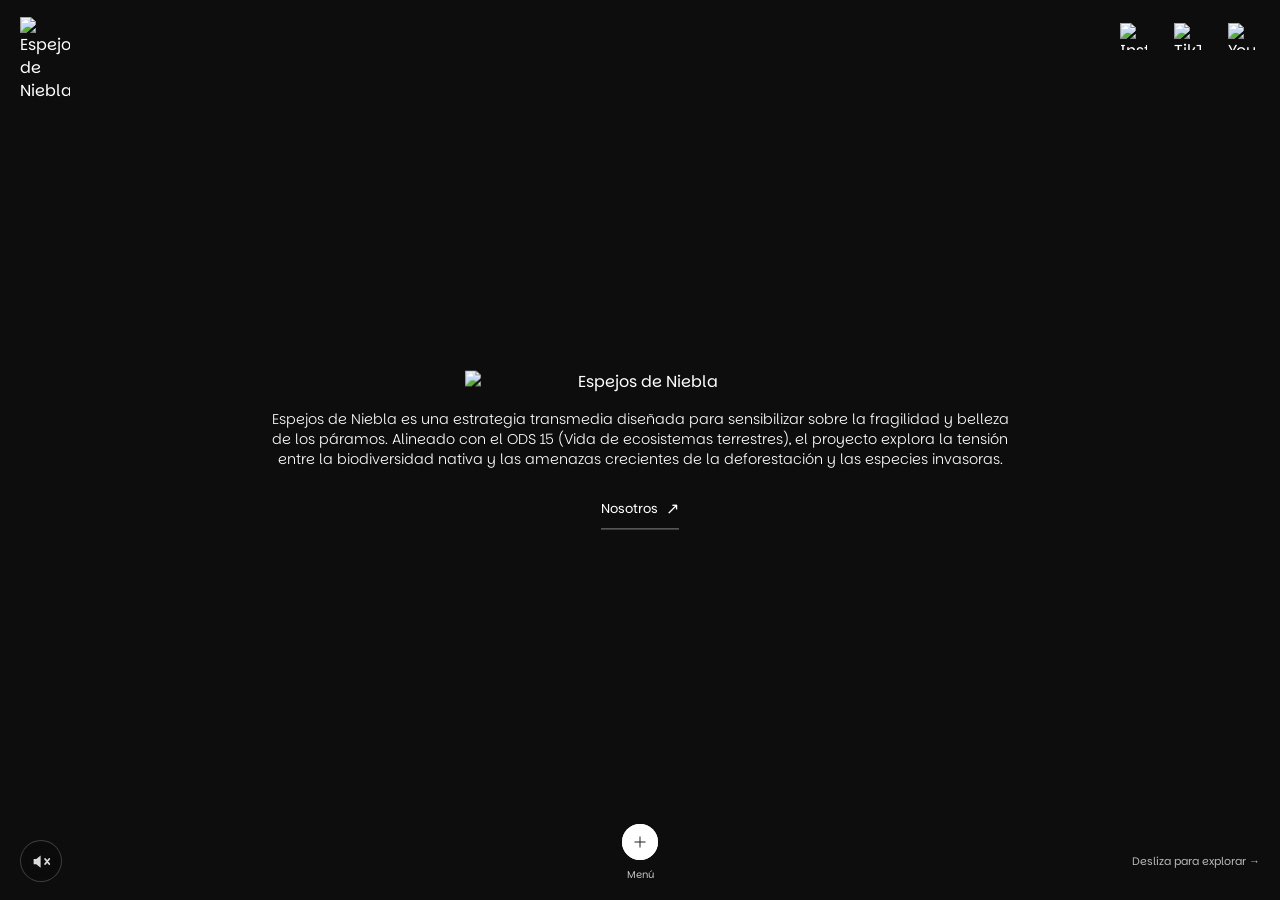
==== index.html @ b4fa9fb9 "Add files via upload" ====
<!DOCTYPE html>
<html lang="es">
<head>
  <meta charset="UTF-8">
  <meta name="viewport" content="width=device-width, initial-scale=1.0">
  <meta name="description" content="Espejos de Niebla — estrategia transmedia sobre la conservación de los páramos.">
  <title>Espejos de Niebla</title>
  <link rel="preconnect" href="https://fonts.googleapis.com">
  <link rel="preconnect" href="https://fonts.gstatic.com" crossorigin>
  <link href="https://fonts.googleapis.com/css2?family=Parkinsans:wght@300;400;500;600;700&display=swap" rel="stylesheet">
  <link rel="stylesheet" href="estilos.css">
</head>
<body>
  <main class="sitio-horizontal" id="sitioHorizontal">

    <section class="seccion seccion-inicio" id="inicio" aria-labelledby="tituloInicio">
      <video class="video-fondo" data-bg-video="inicio" autoplay muted loop playsinline preload="metadata" aria-hidden="true">
        <source src="img/Video_inicio.mp4" type="video/mp4">
      </video>
      <div class="capa-oscura" aria-hidden="true"></div>
      <div class="contenido-seccion contenido-inicio">
        <img src="img/Logo_blanco.png" alt="Espejos de Niebla" class="logo-presentacion" id="tituloInicio">
        <p class="texto-presentacion" data-config-text="homeDescription">Espejos de Niebla es una estrategia transmedia diseñada para sensibilizar sobre la fragilidad y belleza de los páramos. Alineado con el ODS 15 (Vida de ecosistemas terrestres), el proyecto explora la tensión entre la biodiversidad nativa y las amenazas crecientes de la deforestación y las especies invasoras.</p>
        <a href="nosotros.html" class="enlace-nosotros">Nosotros <span aria-hidden="true">↗</span></a>
      </div>
    </section>

    <section class="seccion seccion-documental" id="documental" aria-labelledby="tituloDocumental">
      <video class="video-fondo" data-bg-video="documental" autoplay muted loop playsinline preload="metadata" aria-hidden="true">
        <source src="img/Video_documental.mp4" type="video/mp4">
      </video>
      <div class="capa-oscura" aria-hidden="true"></div>
      <div class="contenido-seccion contenido-documental">
        <h2 id="tituloDocumental" class="titulo-seccion">Documental</h2>
        <video class="video-trailer" data-documentary-video autoplay muted loop playsinline preload="metadata" controls>
          <source src="img/Trailer_temporal.mp4" type="video/mp4">
        </video>
        <p class="texto-presentacion">El video documental de Espejos de Niebla es una pieza cinematográfica inmersiva que captura la esencia mística de los páramos y su rol crítico como fábricas de agua. A través de un contraste visual impactante, la narrativa expone la lucha por la supervivencia entre la flora nativa (como el frailejón) y el avance implacable de la deforestación y las especies invasoras.</p>
        <a href="https://www.youtube.com/watch?v=Fiu0cU79A0c&list=RDFiu0cU79A0c&start_radio=1" class="enlace-contenido" data-documentary-link target="_blank" rel="noopener noreferrer">Ver en YouTube <img src="img/YouTube_2.png" alt=""></a>
      </div>
    </section>

    <section class="seccion seccion-galeria" id="galeria" aria-labelledby="tituloGaleria">
      <video class="video-fondo" data-bg-video="galeria" autoplay muted loop playsinline preload="metadata" aria-hidden="true">
        <source src="img/Video_galeria.mp4" type="video/mp4">
      </video>
      <div class="capa-oscura" aria-hidden="true"></div>
      <div class="contenido-seccion contenido-galeria">
        <h2 id="tituloGaleria" class="titulo-seccion">Galería</h2>
        <p class="texto-presentacion">La exposición fotográfica de Espejos de Niebla es una experiencia estética y sensorial que busca «hacer visible lo invisible». A través de imágenes de alta resolución, la muestra destaca la micro-biodiversidad de las especies nativas y el impacto crudo de la deforestación en el paisaje de alta montaña.</p>
        <!-- NUEVO ENLACE DE GALERÍA: agrega la URL en js/config.js > links.gallery -->
        <a class="enlace-contenido enlace-galeria-pendiente" data-gallery-link aria-disabled="true" tabindex="-1">
          Próximamente <img src="img/Icono_Galeria.png" alt="">
        </a>
      </div>
    </section>

    <section class="seccion seccion-siembra" id="siembra" aria-labelledby="tituloSiembra">
      <video class="video-fondo" data-bg-video="siembra" autoplay muted loop playsinline preload="metadata" aria-hidden="true">
        <source src="img/Video_siembra.mp4" type="video/mp4">
      </video>
      <div class="capa-oscura" aria-hidden="true"></div>
      <div class="contenido-seccion contenido-siembra">
        <h2 id="tituloSiembra" class="titulo-seccion">Siembra Vida: La Plantatón<br>Espejos de Niebla</h2>
        <p class="texto-presentacion">Como parte de nuestras acciones tangibles por el <strong>ODS 15</strong>, lanzamos nuestra Plantatón, una iniciativa de restauración activa para recuperar las zonas degradadas por la deforestación y las especies invasoras. Tu aporte económico se transforma directamente en la siembra y mantenimiento de especies nativas que garantizan la producción de agua en nuestros páramos.</p>
        <p class="texto-presentacion"><strong>¡Haz que tu huella sea verde!</strong> Dona hoy el valor de un árbol y ayúdanos a restaurar los pulmones de la alta montaña. Cada donación incluye el geoposicionamiento de tu árbol para que veas crecer tu aporte al ecosistema.</p>
        <div class="bloque-siembra">
          <div>
            <p><strong>¿Cómo participar?</strong></p>
            <p><strong>1. Dona:</strong> Aporta el valor de uno o más árboles nativos.</p>
            <p><strong>2. Restauramos:</strong> Nuestro equipo técnico realiza la siembra técnica en zonas estratégicas.</p>
            <p><strong>3. Protegemos:</strong> Aseguramos el cuidado del árbol para que sobreviva y prospere.</p>
          </div>
          <a href="donaciones.html" class="donacion" aria-label="Ir a la página de donaciones y siembra de árboles">
            <!-- ICONO BLANCO DE ÁRBOL: el enlace de donación se conserva -->
            <svg class="icono-arbol-siembra" viewBox="0 0 96 96" role="img" aria-label="Árbol frondoso">
              <path fill="currentColor" d="M44 84V66c-5 1-10 0-14-3-8 1-15-4-16-12-7-5-8-15-2-21 0-9 8-16 17-15 4-8 14-11 22-7 8-6 20-3 24 6 10 0 17 8 16 17 7 7 5 18-3 23-1 9-10 14-19 11-4 3-9 4-14 3v16H44Z"/>
              <path fill="currentColor" d="M39 82c0-2 2-4 4-4h10c2 0 4 2 4 4v5H39v-5Z"/>
            </svg>
            <strong>DONA AQUÍ</strong>
          </a>
        </div>
        <!-- Invitación a ver el proceso real de siembra. El enlace se edita en arboles-data.js -->
        <a href="https://www.instagram.com/espejosdeniebla/" class="enlace-contenido" data-enlace-instagram target="_blank" rel="noopener noreferrer">Ver proceso de siembra <span aria-hidden="true">↗</span><span class="solo-lectores">(se abre en Instagram)</span></a>
      </div>
    </section>
  </main>

  <header class="encabezado">
    <a href="#inicio" class="enlace-logo" aria-label="Ir al inicio">
      <img src="img/Logo_contornos.png" alt="Espejos de Niebla" class="imagen-logo">
    </a>
    <nav class="navegacion-redes" aria-label="Redes sociales">
      <a href="https://www.instagram.com/espejosdeniebla?stkn=czIxYzZibTJ6cTNy&utm_source=qr" target="_blank" rel="noopener noreferrer" class="enlace-red-social" data-social="instagram" aria-label="Instagram"><img src="img/Instagram.png" alt="Instagram"></a>
      <a href="https://www.tiktok.com/@espejos.de.niebla?_r=1&_t=ZS-99XBc29dj56" target="_blank" rel="noopener noreferrer" class="enlace-red-social" data-social="tiktok" aria-label="TikTok"><img src="img/TikTok.png" alt="TikTok"></a>
      <a href="https://www.youtube.com/@espejosdeniebla" target="_blank" rel="noopener noreferrer" class="enlace-red-social" data-social="youtube" aria-label="YouTube"><img src="img/YouTube.png" alt="YouTube"></a>
    </nav>
  </header>

  <nav class="navegacion-principal" id="navegacionPrincipal" aria-label="Navegación principal">
    <span class="etiqueta-menu">Menú</span>
    <div class="elementos-menu">
      <a href="#inicio" data-seccion="inicio">Inicio</a>
      <a href="#documental" data-seccion="documental">Documental</a>
      <button class="boton-menu" id="botonMenu" type="button" aria-expanded="false" aria-label="Abrir menú">
        <span class="icono-menu" aria-hidden="true"></span>
      </button>
      <a href="#galeria" data-seccion="galeria">Galería</a>
      <a href="#siembra" data-seccion="siembra">Siembra</a>
    </div>
  </nav>

  <footer class="pie-pagina">
    <button class="boton-sonido" id="botonSonido" type="button" aria-pressed="false" aria-label="Activar sonido" title="Activar sonido">
      <svg class="icono-sonido" viewBox="0 0 24 24" aria-hidden="true">
        <path d="M11 5 6 9H3v6h3l5 4V5Z" fill="currentColor"/>
        <path class="ondas-sonido" d="M15.5 8.5a5 5 0 0 1 0 7M18.5 5.5a9 9 0 0 1 0 13" fill="none" stroke="currentColor" stroke-width="1.8" stroke-linecap="round"/>
        <path class="sonido-apagado" d="m16 9 5 6m0-6-5 6" fill="none" stroke="currentColor" stroke-width="1.8" stroke-linecap="round"/>
      </svg>
    </button>
    <!-- REEMPLAZAR AUDIO AMBIENTAL: assets/audio/ambiente.mp3 -->
    <audio id="audioAmbiente" src="assets/audio/ambiente.mp3" loop preload="none"></audio>
    <span class="indicador-scroll" aria-hidden="true">Desliza para explorar →</span>
  </footer>

  <script src="js/config.js"></script>
  <script src="arboles-data.js"></script>
  <script src="script.js"></script>
</body>
</html>
---- estilos.css ----
:root {
  --blanco: #fff;
  --negro: #222;
  --transicion: cubic-bezier(.22,1,.36,1);
  --duracion: 850ms;
}

* { box-sizing: border-box; margin: 0; padding: 0; }
html, body { width: 100%; height: 100%; overflow: hidden; }
body { font-family: "Parkinsans", sans-serif; color: var(--blanco); background: #111; }
a, button { font: inherit; color: inherit; }
a { text-decoration: none; }
button { border: 0; }

.sitio-horizontal {
  display: flex;
  width: 100vw;
  height: 100vh;
  overflow-x: auto;
  overflow-y: hidden;
  scroll-snap-type: x mandatory;
  scroll-behavior: smooth;
  scrollbar-width: none;
  overscroll-behavior-x: contain;
}
.sitio-horizontal::-webkit-scrollbar { display: none; }
.seccion {
  position: relative;
  flex: 0 0 100vw;
  width: 100vw;
  height: 100vh;
  min-width: 100vw;
  overflow: hidden;
  scroll-snap-align: start;
  scroll-snap-stop: always;
  isolation: isolate;
}
.video-fondo { 
  position: absolute; 
  inset: 0; width: 100%; 
  height: 100%; 
  object-fit: cover; 
  z-index: -2;
}
.capa-oscura { 
  position: absolute; 
  inset: 0; 
  z-index: -1; 
  background: rgba(0,0,0,.22); 
  pointer-events: none;
}

.encabezado { 
  position: fixed; 
  inset: 0 0 auto; height: 90px; 
  z-index: 20; 
  pointer-events: none;
}
.enlace-logo { 
  position: absolute;
  top: 17px; left: 20px;
  pointer-events: auto; 
  transition: opacity .35s ease, transform .5s var(--transicion);
}
.imagen-logo { 
  width: 50px; 
  height: auto; 
  display: block;
}
.enlace-logo:hover { 
  opacity: .65;
  transform: translateY(-2px);
}
.navegacion-redes { 
  position: absolute; 
  top: 13px; 
  right: 16px; 
  display: flex; 
  gap: 8px; 
  pointer-events: auto;
}
.enlace-red-social { 
  width: 50px; 
  height: 50px; 
  display: grid; 
  place-items: center; 
  transition: transform .45s var(--transicion), opacity .3s;
}
.enlace-red-social img { 
  width: 40px; 
  height: 40px; 
  object-fit: contain;
}
.enlace-red-social:hover { 
  transform: translateY(-3px) scale(1.08); opacity: .75;
}

.contenido-seccion { 
  position: absolute; 
  top: 50%; left: 50%; 
  width: min(90vw, 760px); 
  max-height: calc(100vh - 180px); 
  overflow: auto; 
  transform: translate(-50%, -50%); 
  text-align: center; 
  scrollbar-width: none; 
  padding: 30px 20px;
}
.contenido-seccion::-webkit-scrollbar {
  display: none;
}
.logo-presentacion { 
  width: min(400px, 75vw); 
  max-height: 35vh; 
  object-fit: contain; 
  display: block; 
  margin: 0 auto 22px;
}
.texto-presentacion { 
  font-size: clamp(15px, 1.35vw, 20px); 
  font-weight: 300; 
  line-height: 1.45; 
  text-wrap: balance;
}
.titulo-seccion { 
  font-size: clamp(28px, 4vw, 54px); 
  font-weight: 500; 
  line-height: 1.05; 
  margin-bottom: 24px; 
  text-wrap: balance;
}

.publico-objetivo { 
  position: absolute; 
  top: 12px; 
  left: 50%; 
  width: min(90%, 450px); 
  transform: translateX(-50%); 
  text-align: center; 
  z-index: 4;
}
.titulo-publico { 
  padding: 15px; 
  font-size: 1.05rem; 
  font-weight: 500; 
}
.descripcion-publico { 
  max-height: 0; 
  overflow: hidden; 
  opacity: 0; 
  transform: translateY(-10px); 
  font-size: 14px; 
  line-height: 1.4; 
  transition: max-height .6s ease, opacity .5s ease, transform .6s var(--transicion); 
}
.publico-objetivo:hover .descripcion-publico, .publico-objetivo:focus-within .descripcion-publico { 
  max-height: 120px; 
  opacity: 1; 
  transform: translateY(0);
}

.video-trailer { 
  display: block; 
  width: min(420px, 82vw); 
  max-height: 40vh; 
  margin: 0 auto 20px; 
  border-radius: 28px; 
  object-fit: cover;
}
.enlace-contenido { 
  display: inline-flex; 
  align-items: center; 
  justify-content: center; 
  gap: 10px; 
  margin-top: 22px; 
  padding: 10px 16px; 
  border: 1px solid rgba(255,255,255,.45); 
  border-radius: 999px; 
  transition: transform .45s var(--transicion), background .3s, border-color .3s;
}
.enlace-contenido img { 
  width: 32px; 
  height: 32px; 
  object-fit: contain;
}
.enlace-contenido:hover { 
  transform: translateY(-3px); 
  background: rgba(255,255,255,.12); 
  border-color: rgba(255,255,255,.8);
}

.bloque-siembra { 
  display: grid; 
  grid-template-columns: 1fr 180px; 
  align-items: center; gap: 28px; 
  margin-top: 25px; 
  text-align: left;
}
.bloque-siembra p { 
  margin-bottom: 8px; 
  line-height: 1.4; 
}
.donacion { 
  display: flex; 
  flex-direction: column; 
  align-items: center; 
  gap: 8px; 
  text-align: center;
}
.donacion img { 
  width: 150px; 
  max-width: 100%; 
  border-radius: 8px; 
  background: white;
}

.navegacion-principal { 
  position: fixed; 
  left: 50%; 
  bottom: 20px; 
  width: 44px; 
  height: 65px; 
  z-index: 30; 
  transform: translateX(-50%);
}
.etiqueta-menu { 
  position: absolute; 
  left: 50%; 
  bottom: -2px; 
  transform: translateX(-50%); 
  font-size: 10px; 
  opacity: .75; 
  pointer-events: none; 
  transition: opacity .3s;
}
.elementos-menu {
  border-radius: 50px;
  color: var(--negro);
  background: var(--blanco);
  position: absolute; 
  left: 50%; 
  bottom: 20px; 
  display: flex; 
  align-items: center; 
  gap: 0; 
  transform: translateX(-50%);
}
.elementos-menu a { 
  width: 0; 
  overflow: hidden; 
  opacity: 0; 
  white-space: nowrap; 
  text-align: center; 
  font-size: 14px; 
  transition: width .55s var(--transicion), opacity .35s ease, transform .55s var(--transicion);
}
.boton-menu { 
  position: relative; 
  flex: 0 0 36px; 
  width: 36px; 
  height: 36px; 
  border-radius: 50%; 
  background: var(--blanco); 
  color: var(--negro); 
  cursor: pointer; 
  display: grid; 
  place-items: center; 
  transition: transform .45s var(--transicion), box-shadow .5s ease;
}
.boton-menu:hover { 
  box-shadow: 0 10px 30px rgba(0,0,0,.22);
}
.icono-menu { 
  position: relative; 
  width: 11px; 
  height: 11px; 
  display: block;
}
.icono-menu::before, .icono-menu::after { 
  content: ""; 
  position: absolute; 
  left: 50%; 
  top: 50%; 
  width: 11px; 
  height: 1px; 
  background: currentColor; 
  transition: transform .45s var(--transicion);
}
.icono-menu::before { 
  transform: translate(-50%,-50%);
}
.icono-menu::after { 
  transform: translate(-50%,-50%) rotate(90deg);
}
.navegacion-principal.menu-abierto .elementos-menu a { 
  width: 105px;
  opacity: 1;
}
.navegacion-principal.menu-abierto .boton-menu { 
  transform: rotate(45deg);
}
.navegacion-principal.menu-abierto .etiqueta-menu { 
  opacity: 0;
}
.elementos-menu a:hover { 
  transform: translateY(-3px);
}
.elementos-menu a.activo { 
  font-weight: 600; 
}

.pie-pagina { 
  position: fixed; 
  left: 20px; 
  right: 20px; 
  bottom: 18px; 
  z-index: 20; 
  display: flex; 
  justify-content: space-between; 
  align-items: center; 
  pointer-events: none;
}
.boton-sonido { 
  pointer-events: auto; 
  padding: 8px 12px; 
  background: transparent; 
  color: var(--blanco); 
  cursor: pointer; 
  opacity: .85;
}
.indicador-scroll { 
  font-size: 11px; 
  opacity: .7; 
  transition: opacity .3s; 
}

@media (max-width: 700px) {
  .encabezado { 
    height: 72px;
  }
  .imagen-logo { 
    width: 50px;
  }
  .enlace-logo { 
    top: 12px; 
    left: 12px;
  }
  .navegacion-redes { 
    top: 9px; 
    right: 8px; 
    gap: 2px;
  }
  .enlace-red-social { 
    width: 38px; 
    height: 38px; 
  }
  .enlace-red-social img {
    width: 30px; 
    height: 30px;
  }
  .contenido-seccion { 
    width: 94vw; 
    max-height: calc(100vh - 135px); 
    padding: 20px 8px;
  }
  .texto-presentacion { 
    font-size: 15px; 
    line-height: 1.4;
  }
  .video-trailer { 
    width: min(92vw, 380px); 
    max-height: 34vh; 
  }
  .bloque-siembra { 
    grid-template-columns: 1fr; 
    gap: 18px; 
    text-align: center;
  }
  .donacion img { 
    width: 125px; 
  }
  .navegacion-principal { 
    bottom: 25px; 
  }
  .navegacion-principal.menu-abierto .elementos-menu { 
    flex-direction: column; 
    gap: 4px; 
    bottom: 45px;
  }
  .navegacion-principal.menu-abierto .elementos-menu a { 
    width: 120px; 
    padding: 5px; 
    background: rgba(0,0,0,.25); 
    backdrop-filter: blur(8px); 
    border-radius: 20px;
  }
  .indicador-scroll { 
    display: none;
  }
  .pie-pagina { 
    left: 8px; 
    right: 8px; 
    bottom: 8px;
  }
}

@media (prefers-reduced-motion: reduce) {
  .sitio-horizontal { 
    scroll-behavior: auto;
  }
  *, *::before, *::after {
    transition-duration: .01ms !important; 
    animation-duration: .01ms !important;}
}


/* =========================
   PÁGINA NOSOTROS
   ========================= */
.pagina-nosotros {
  background: #111;
  color: var(--blanco);
  overflow: hidden;
}

.contenido-nosotros {
  width: 100vw;
  height: 100vh;
  padding: clamp(76px, 9vh, 100px) clamp(20px, 5vw, 70px) clamp(52px, 7vh, 72px);
  display: flex;
  flex-direction: column;
  justify-content: center;
  gap: clamp(10px, 1.6vh, 18px);
}

.cabecera-nosotros {
  text-align: center;
  flex: 0 0 auto;
}

.eyebrow {
  font-size: 11px;
  letter-spacing: .18em;
  text-transform: uppercase;
  opacity: .62;
  margin-bottom: 6px;
}

.cabecera-nosotros h1 {
  font-size: clamp(32px, 4vw, 58px);
  font-weight: 400;
  line-height: 1;
}

.equipo {
  width: min(100%, 1050px);
  margin: 0 auto;
  display: grid;
  grid-template-columns: minmax(0, 1.15fr) minmax(0, .85fr);
  gap: clamp(14px, 2vw, 28px);
  align-items: stretch;
  height: clamp(300px, 53vh, 500px);
  min-height: 0;
}

.foto-grupal,
.tarjeta-integrante {
  position: relative;
  overflow: hidden;
  border-radius: 22px;
  background: #1d1d1d;
}

.foto-grupal img,
.tarjeta-integrante img {
  width: 100%;
  height: 100%;
  display: block;
  object-fit: cover;
  transition: transform .7s var(--transicion), filter .5s ease;
}

.foto-grupal img {
  object-position: center;
}

.fotos-individuales {
  min-height: 0;
  display: grid;
  grid-template-columns: repeat(3, 1fr);
  gap: clamp(9px, 1.3vw, 16px);
}

.tarjeta-integrante {
  border: 0;
  padding: 0;
  cursor: pointer;
  color: var(--blanco);
  text-align: left;
}

.tarjeta-integrante::after {
  content: "";
  position: absolute;
  inset: 0;
  background: linear-gradient(to top, rgba(0,0,0,.65), transparent 45%);
  pointer-events: none;
}

.tarjeta-integrante span {
  position: absolute;
  left: 13px;
  bottom: 12px;
  z-index: 2;
  font-size: clamp(11px, 1vw, 14px);
}

.tarjeta-integrante:hover img {
  transform: scale(1.045);
  filter: brightness(.82);
}

.foto-grupal:hover img {
  transform: scale(1.018);
}

.descripcion-equipo {
  width: min(100%, 760px);
  margin: 0 auto;
  text-align: center;
  font-size: clamp(12px, 1.1vw, 16px);
  font-weight: 300;
  line-height: 1.35;
  text-wrap: balance;
}

.volver-inicio {
  position: absolute;
  top: 24px;
  right: 28px;
  padding: 8px 14px;
  border: 1px solid rgba(255,255,255,.35);
  border-radius: 999px;
  font-size: 12px;
  transition: background .3s, transform .4s var(--transicion);
  pointer-events: auto;
}

.volver-inicio:hover {
  background: rgba(255,255,255,.1);
  transform: translateY(-2px);
}

.modal-integrante {
  position: fixed;
  inset: 0;
  z-index: 50;
  display: grid;
  place-items: center;
  padding: 20px;
  background: rgba(0,0,0,.55);
  backdrop-filter: blur(10px);
  opacity: 0;
  visibility: hidden;
  transition: opacity .35s ease, visibility .35s ease;
}

.modal-integrante.visible {
  opacity: 1;
  visibility: visible;
}

.modal-contenido {
  position: relative;
  width: min(90vw, 420px);
  padding: 30px 32px;
  border: 1px solid rgba(255,255,255,.22);
  border-radius: 24px;
  background: rgba(25,25,25,.9);
  box-shadow: 0 20px 70px rgba(0,0,0,.35);
  transform: translateY(15px) scale(.97);
  transition: transform .45s var(--transicion);
}

.modal-integrante.visible .modal-contenido {
  transform: translateY(0) scale(1);
}

.modal-contenido h2 {
  font-size: clamp(24px, 3vw, 36px);
  font-weight: 400;
  margin-bottom: 10px;
}

.modal-contenido > p:last-child {
  font-size: 14px;
  line-height: 1.5;
  font-weight: 300;
}

.cerrar-modal {
  position: absolute;
  top: 12px;
  right: 14px;
  width: 34px;
  height: 34px;
  border-radius: 50%;
  background: transparent;
  color: var(--blanco);
  font-size: 25px;
  cursor: pointer;
  opacity: .75;
}

.cerrar-modal:hover {
  opacity: 1;
  background: rgba(255,255,255,.1);
}

.enlace-nosotros {
  display: inline-flex;
  align-items: center;
  gap: 8px;
  margin-top: 20px;
  padding: 8px 15px;
  border-bottom: 1px solid rgba(255,255,255,.5);
  font-size: 13px;
  transition: opacity .3s, transform .4s var(--transicion);
}

.enlace-nosotros:hover {
  opacity: .65;
  transform: translateY(-2px);
}

.enlace-nosotros span {
  font-size: 16px;
}

@media (max-width: 700px) {
  .contenido-nosotros {
    padding: 68px 12px 48px;
    gap: 9px;
  }

  .equipo {
    grid-template-columns: 1fr;
    grid-template-rows: minmax(0, 1.05fr) minmax(0, .95fr);
    height: min(67vh, 510px);
    gap: 9px;
  }

  .foto-grupal {
    border-radius: 17px;
  }

  .fotos-individuales {
    gap: 7px;
  }

  .tarjeta-integrante {
    border-radius: 15px;
  }

  .tarjeta-integrante span {
    left: 8px;
    bottom: 8px;
    font-size: 10px;
  }

  .descripcion-equipo {
    font-size: 11px;
    line-height: 1.3;
    max-width: 620px;
  }

  .volver-inicio {
    top: 15px;
    right: 12px;
    padding: 6px 10px;
    font-size: 10px;
  }
}


/* =====================================================================
   MEJORAS GLOBALES DE INTERACCIÓN  ·  color principal: #f3c84d
   ---------------------------------------------------------------------
   Este bloque SOLO añade estados hover / focus / activo. No cambia la
   composición ni los tamaños de ninguna sección.
   · Los hover viven dentro de (hover: hover) para que en pantallas
     táctiles no se queden "pegados" después de tocar.
   · prefers-reduced-motion se respeta al final del bloque.
   ===================================================================== */
:root {
  --amarillo: #f3c84d;
  --amarillo-suave: rgba(243, 200, 77, .16);
}

/* Utilidad: texto solo para lectores de pantalla */
.solo-lectores {
  position: absolute;
  width: 1px; height: 1px;
  margin: -1px; padding: 0;
  overflow: hidden;
  clip: rect(0 0 0 0);
  white-space: nowrap;
  border: 0;
}

/* --- Foco visible con teclado, coherente en todo el sitio --- */
a:focus-visible,
button:focus-visible,
[tabindex]:focus-visible {
  outline: 2px solid var(--amarillo);
  outline-offset: 3px;
}
.elementos-menu a:focus-visible { outline-offset: -3px; border-radius: 50px; }

/* --- Indicador de sección activa en el menú (también en táctil) --- */
.elementos-menu a { border-radius: 50px; }
.elementos-menu a.activo { box-shadow: inset 0 -3px 0 var(--amarillo); }

/* --- Subrayado animado reutilizable (enlace "Nosotros") --- */
.enlace-nosotros { position: relative; border-bottom-color: transparent; }
.enlace-nosotros::after {
  content: "";
  position: absolute;
  left: 15px; right: 15px; bottom: -1px;
  height: 1px;
  background: rgba(255,255,255,.5);
  transition: background .3s ease, height .3s ease, left .45s var(--transicion), right .45s var(--transicion);
}

@media (hover: hover) and (pointer: fine) {

  /* Logo y redes sociales */
  .enlace-logo:hover { opacity: 1; filter: drop-shadow(0 0 8px rgba(243,200,77,.6)); }
  .enlace-red-social:hover { opacity: 1; filter: drop-shadow(0 0 7px rgba(243,200,77,.75)); }

  /* Menú inferior: botón central y enlaces */
  .boton-menu:hover { background: var(--amarillo); box-shadow: 0 10px 30px rgba(243,200,77,.35); }
  .elementos-menu a:hover { background: var(--amarillo); }

  /* Botones tipo "píldora" de contenido (Ver en YouTube, Explorar galería…) */
  .enlace-contenido:hover {
    color: var(--amarillo);
    background: var(--amarillo-suave);
    border-color: var(--amarillo);
    box-shadow: 0 10px 28px rgba(0,0,0,.28);
  }
  .enlace-contenido:hover img { transform: scale(1.1) rotate(-4deg); }
  .enlace-contenido img { transition: transform .45s var(--transicion); }

  /* Enlace "Nosotros ↗": subrayado que se ensancha en amarillo */
  .enlace-nosotros:hover { opacity: 1; color: var(--amarillo); }
  .enlace-nosotros:hover::after { background: var(--amarillo); height: 2px; left: 0; right: 0; }
  .enlace-nosotros span { display: inline-block; transition: transform .45s var(--transicion); }
  .enlace-nosotros:hover span { transform: translate(3px, -3px); }

  /* Volver (← Inicio / ← Siembra) */
  .volver-inicio:hover { color: var(--amarillo); border-color: var(--amarillo); background: var(--amarillo-suave); }

  /* Bloque de donación con el QR */
  .donacion { transition: transform .45s var(--transicion); }
  .donacion img { transition: box-shadow .4s ease, transform .45s var(--transicion); }
  .donacion strong { transition: color .3s ease; }
  .donacion:hover { transform: translateY(-3px); }
  .donacion:hover img { box-shadow: 0 0 0 3px var(--amarillo), 0 12px 28px rgba(0,0,0,.35); }
  .donacion:hover strong { color: var(--amarillo); }

  /* Público objetivo y botón de sonido */
  .titulo-publico { transition: color .3s ease; }
  .publico-objetivo:hover .titulo-publico { color: var(--amarillo); }
  .boton-sonido { transition: color .3s ease, opacity .3s ease; }
  .boton-sonido:hover { color: var(--amarillo); opacity: 1; }

  /* Tarjetas del equipo (Nosotros): elevación + marco amarillo */
  .tarjeta-integrante { transition: transform .45s var(--transicion), box-shadow .45s ease; }
  .tarjeta-integrante:hover { transform: translateY(-4px); box-shadow: 0 0 0 2px var(--amarillo), 0 16px 34px rgba(0,0,0,.4); }
  .tarjeta-integrante:hover span { color: var(--amarillo); }
  .foto-grupal { transition: box-shadow .45s ease; }
  .foto-grupal:hover { box-shadow: 0 0 0 2px rgba(243,200,77,.7); }

  /* Cerrar ventana emergente */
  .cerrar-modal:hover { color: #222; background: var(--amarillo); opacity: 1; }
}

/* Estados de teclado equivalentes para las tarjetas del equipo */
.tarjeta-integrante:focus-visible { box-shadow: 0 0 0 2px var(--amarillo); }
.tarjeta-integrante:focus-visible span { color: var(--amarillo); }

/* Respeta "reducir movimiento": se anulan desplazamientos y escalas de hover */
@media (prefers-reduced-motion: reduce) {
  .enlace-contenido:hover img,
  .donacion:hover,
  .tarjeta-integrante:hover,
  .enlace-nosotros:hover span { transform: none !important; }
}


/* =========================================================
   AJUSTES DE ENTREGA — ESPEJOS DE NIEBLA
   ========================================================= */

/* Redes sociales: mismo lienzo y tamaño óptico uniforme. */
.enlace-red-social {
  width: 46px;
  height: 46px;
  flex: 0 0 46px;
  border-radius: 50%;
}
.enlace-red-social img {
  width: 27px;
  height: 27px;
  object-fit: contain;
}

/* Documental: el reproductor gana protagonismo en ambas orientaciones. */
.contenido-documental {
  width: min(94vw, 1240px);
  max-height: calc(100svh - 110px);
  overflow-y: auto;
  padding: clamp(14px, 2.5vh, 28px) clamp(10px, 2vw, 24px);
}
.contenido-documental .titulo-seccion {
  margin-bottom: clamp(10px, 1.8vh, 20px);
}
.video-trailer {
  width: min(86vw, 1080px);
  max-height: 61svh;
  aspect-ratio: 16 / 9;
  height: auto;
  object-fit: contain;
  background: rgba(0,0,0,.35);
  border-radius: clamp(12px, 1.8vw, 24px);
  margin-bottom: clamp(12px, 2vh, 20px);
}
.contenido-documental .texto-presentacion {
  max-width: 1000px;
  margin-inline: auto;
}

/* Galería: reserva visual sin enlace activo hasta agregar la URL. */
.enlace-galeria-pendiente {
  opacity: .72;
  cursor: default;
}
.enlace-galeria-pendiente:hover {
  transform: none;
  background: transparent;
  border-color: rgba(255,255,255,.45);
  color: inherit;
  box-shadow: none;
}

/* Icono blanco de árbol en el acceso de donaciones. */
.icono-arbol-siembra {
  display: block;
  width: 112px;
  height: 112px;
  padding: 17px;
  color: #fff;
  border: 1px solid rgba(255,255,255,.35);
  border-radius: 18px;
  background: rgba(255,255,255,.07);
  transition: transform .4s var(--transicion), background .3s ease;
}
.donacion:hover .icono-arbol-siembra {
  transform: translateY(-2px);
  background: rgba(255,255,255,.12);
}
.donacion img { display: none; }

/* Control de audio: icono sin etiqueta de texto. */
.boton-sonido {
  width: 42px;
  height: 42px;
  display: grid;
  place-items: center;
  padding: 0;
  border: 1px solid rgba(255,255,255,.25);
  border-radius: 50%;
  background: rgba(0,0,0,.18);
  backdrop-filter: blur(8px);
  transition: opacity .25s ease, background .25s ease, transform .25s ease;
}
.icono-sonido { width: 21px; height: 21px; display: block; }
.sonido-apagado { display: block; }
.ondas-sonido { display: none; }
.boton-sonido.sonido-activo .sonido-apagado { display: none; }
.boton-sonido.sonido-activo .ondas-sonido { display: block; }
.boton-sonido:disabled { opacity: .38; cursor: not-allowed; }
#audioAmbiente { display: none; }

/* Fondos opcionales de la página Nosotros. */
.pagina-nosotros {
  position: relative;
  isolation: isolate;
  background: #111;
}
.video-fondo-nosotros {
  position: fixed;
  inset: 0;
  width: 100%;
  height: 100%;
  object-fit: cover;
  z-index: -2;
}
.capa-oscura-nosotros {
  position: fixed;
  inset: 0;
  z-index: -1;
  background: rgba(0,0,0,.48);
  pointer-events: none;
}
.contenido-nosotros { position: relative; z-index: 1; }
.video-fondo-no-disponible { display: none; }

/* Hover amarillo más discreto: se conserva el color de identidad. */
@media (hover: hover) and (pointer: fine) {
  .enlace-logo:hover { filter: none; opacity: .9; }
  .enlace-red-social:hover { filter: none; transform: translateY(-2px); opacity: .88; }
  .boton-menu:hover {
    background: rgba(243,200,77,.18);
    box-shadow: 0 5px 18px rgba(0,0,0,.18);
  }
  .elementos-menu a:hover {
    background: rgba(243,200,77,.14);
    color: inherit;
  }
  .enlace-contenido:hover {
    color: #fff;
    background: rgba(243,200,77,.10);
    border-color: rgba(243,200,77,.55);
    box-shadow: 0 6px 18px rgba(0,0,0,.18);
  }
  .enlace-contenido:hover img { transform: none; }
  .enlace-nosotros:hover { color: #f8e6a6; }
  .enlace-nosotros:hover::after { background: rgba(243,200,77,.65); height: 1px; }
  .volver-inicio:hover {
    color: #fff;
    border-color: rgba(243,200,77,.55);
    background: rgba(243,200,77,.10);
  }
  .donacion:hover { transform: translateY(-2px); }
  .donacion:hover .icono-arbol-siembra { box-shadow: 0 0 0 1px rgba(243,200,77,.4); }
  .donacion:hover strong { color: #f8e6a6; }
  .tarjeta-integrante:hover {
    transform: translateY(-2px);
    box-shadow: 0 0 0 1px rgba(243,200,77,.45), 0 12px 28px rgba(0,0,0,.3);
  }
  .tarjeta-integrante:hover span { color: #f8e6a6; }
  .foto-grupal:hover { box-shadow: 0 0 0 1px rgba(243,200,77,.4); }
  .cerrar-modal:hover { color: #222; background: rgba(243,200,77,.85); }
}

@media (max-width: 700px) {
  .enlace-red-social {
    width: 36px;
    height: 36px;
    flex-basis: 36px;
  }
  .enlace-red-social img { width: 23px; height: 23px; }
  .contenido-documental {
    width: 96vw;
    max-height: calc(100svh - 118px);
    padding: 12px 6px;
  }
  .video-trailer {
    width: 92vw;
    max-height: 53svh;
    aspect-ratio: 16 / 9;
    border-radius: 14px;
  }
  .contenido-documental .texto-presentacion {
    font-size: 13px;
    line-height: 1.35;
  }
  .icono-arbol-siembra { width: 88px; height: 88px; padding: 13px; }
  .boton-sonido { width: 38px; height: 38px; }
}

@media (max-width: 380px) {
  .navegacion-redes { gap: 0; }
  .enlace-red-social { width: 32px; height: 32px; flex-basis: 32px; }
  .enlace-red-social img { width: 21px; height: 21px; }
}

@media (orientation: landscape) and (max-height: 560px) {
  .contenido-documental { max-height: calc(100svh - 82px); }
  .video-trailer { width: min(72vw, 920px); max-height: 54svh; }
}


/* =========================================================
   AJUSTES DE ESCRITORIO: textos completos y composición amplia.
   Se limita a pantallas mayores de 700 px para no alterar
   la versión móvil que ya está ajustada.
   ========================================================= */
@media (min-width: 900px) {
  .contenido-seccion {
    width: min(90vw, 1120px);
    max-height: calc(100vh - 148px);
    padding: clamp(18px, 2.1vh, 30px) clamp(24px, 3vw, 42px);
  }

  .texto-presentacion {
    font-size: clamp(14px, 1.12vw, 18px);
    line-height: 1.4;
  }

  .titulo-seccion {
    font-size: clamp(30px, 3.25vw, 50px);
    margin-bottom: clamp(12px, 1.8vh, 20px);
  }

  .contenido-inicio .logo-presentacion {
    width: min(350px, 30vw);
    max-height: 29vh;
    margin-bottom: clamp(12px, 1.8vh, 18px);
  }

  .contenido-documental {
    width: min(94vw, 1260px);
    max-height: calc(100vh - 136px);
    padding: 12px 24px;
  }

  .contenido-documental .titulo-seccion {
    margin-bottom: 10px;
  }

  .contenido-documental .video-trailer {
    width: min(76vw, 1060px);
    max-height: 52vh;
    margin-bottom: 12px;
  }

  .contenido-documental .texto-presentacion {
    max-width: 1080px;
    font-size: clamp(13px, 1vw, 16px);
    line-height: 1.35;
  }

  /* Siembra pasa a dos columnas para que el contenido no se corte. */
  .contenido-siembra {
    width: min(92vw, 1240px);
    display: grid;
    grid-template-columns: minmax(0, 1.15fr) minmax(330px, .85fr);
    column-gap: clamp(28px, 4vw, 62px);
    align-items: center;
    padding-inline: clamp(20px, 2.4vw, 36px);
  }

  .contenido-siembra > .titulo-seccion {
    grid-column: 1 / -1;
    margin-bottom: 12px;
  }

  .contenido-siembra > .texto-presentacion {
    grid-column: 1;
    text-align: left;
    font-size: clamp(13px, 1vw, 16px);
    line-height: 1.38;
    margin-bottom: 9px;
  }

  .contenido-siembra > .bloque-siembra {
    grid-column: 2;
    grid-row: 2 / span 2;
    grid-template-columns: minmax(0, 1fr) 126px;
    gap: 16px;
    margin-top: 0;
    font-size: clamp(12px, .92vw, 15px);
    line-height: 1.35;
  }

  .contenido-siembra .icono-arbol-siembra {
    width: 104px;
    height: 104px;
    padding: 12px;
  }

  .contenido-siembra > .enlace-contenido {
    grid-column: 1 / -1;
    justify-self: center;
    margin-top: 8px;
  }

  /* Botón central de acceso al menú: movimiento más orgánico y suave. */
  .boton-menu {
    isolation: isolate;
    transition: transform .72s var(--transicion),
      box-shadow .72s var(--transicion),
      background-color .55s ease,
      filter .72s var(--transicion);
  }

  .boton-menu::before {
    content: "";
    position: absolute;
    inset: -5px;
    z-index: -1;
    border: 1px solid rgba(255,255,255,0);
    border-radius: inherit;
    opacity: 0;
    transform: scale(.82);
    transition: opacity .65s ease, transform .8s var(--transicion), border-color .65s ease;
  }

  .boton-menu:hover {
    transform: scale(1.09);
    filter: drop-shadow(0 5px 12px rgba(0,0,0,.22));
  }

  .boton-menu:hover::before,
  .navegacion-principal.menu-abierto .boton-menu::before {
    opacity: 1;
    transform: scale(1);
    border-color: rgba(255,255,255,.35);
  }

  .icono-menu::before,
  .icono-menu::after {
    transition: transform .72s var(--transicion), width .55s var(--transicion);
  }
}

@media (min-width: 900px) and (max-height: 760px) {
  .contenido-seccion {
    max-height: calc(100vh - 126px);
    padding-top: 12px;
    padding-bottom: 12px;
  }
  .contenido-inicio .logo-presentacion { max-height: 24vh; width: min(300px, 27vw); }
  .contenido-documental .video-trailer { max-height: 44vh; }
  .contenido-siembra > .texto-presentacion { font-size: 13px; line-height: 1.3; }
  .contenido-siembra > .bloque-siembra { font-size: 12px; }
  .contenido-siembra .icono-arbol-siembra { width: 88px; height: 88px; }
}
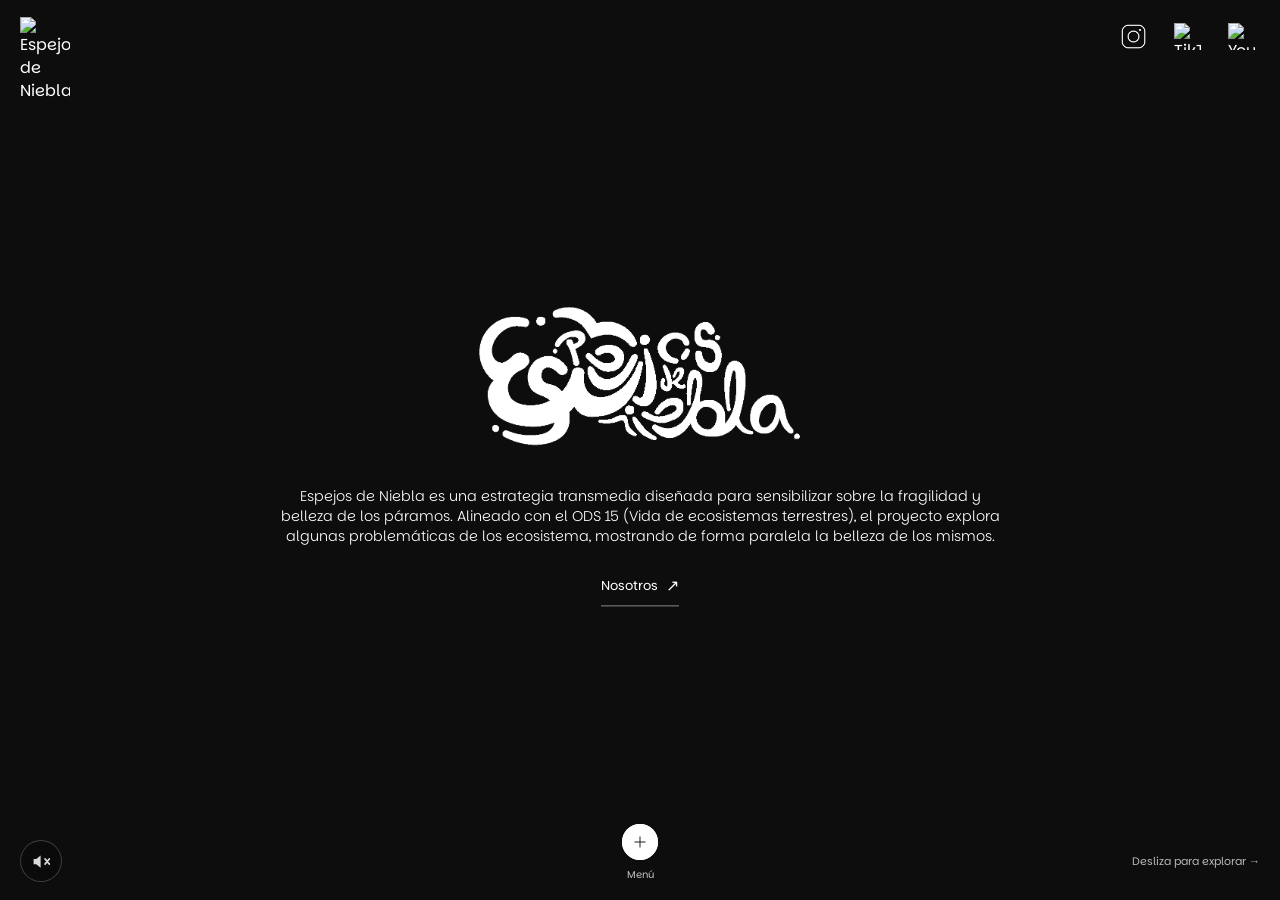
==== commit bf5bc5b3: "Add files via upload" ====
--- a/index.html
+++ b/index.html
@@ -20,7 +20,7 @@
       <div class="capa-oscura" aria-hidden="true"></div>
       <div class="contenido-seccion contenido-inicio">
         <img src="img/Logo_blanco.png" alt="Espejos de Niebla" class="logo-presentacion" id="tituloInicio">
-        <p class="texto-presentacion" data-config-text="homeDescription">Espejos de Niebla es una estrategia transmedia diseñada para sensibilizar sobre la fragilidad y belleza de los páramos. Alineado con el ODS 15 (Vida de ecosistemas terrestres), el proyecto explora la tensión entre la biodiversidad nativa y las amenazas crecientes de la deforestación y las especies invasoras.</p>
+        <p class="texto-presentacion" data-config-text="homeDescription">Espejos de Niebla es una estrategia transmedia diseñada para sensibilizar sobre la fragilidad y belleza de los páramos. Alineado con el ODS 15 (Vida de ecosistemas terrestres), el proyecto explora algunas problemáticas de los ecosistema, mostrando de forma paralela la belleza de los mismos.</p>
         <a href="nosotros.html" class="enlace-nosotros">Nosotros <span aria-hidden="true">↗</span></a>
       </div>
     </section>
@@ -35,7 +35,7 @@
         <video class="video-trailer" data-documentary-video autoplay muted loop playsinline preload="metadata" controls>
           <source src="img/Trailer_temporal.mp4" type="video/mp4">
         </video>
-        <p class="texto-presentacion">El video documental de Espejos de Niebla es una pieza cinematográfica inmersiva que captura la esencia mística de los páramos y su rol crítico como fábricas de agua. A través de un contraste visual impactante, la narrativa expone la lucha por la supervivencia entre la flora nativa (como el frailejón) y el avance implacable de la deforestación y las especies invasoras.</p>
+        <p class="texto-presentacion">ESPEJOS DE NIEBLA es un documental que explora la riqueza natural de los ecosistemas altoandinos y de páramo de Cundinamarca, destacando su biodiversidad, sus especies nativas y la importancia de proteger estos territorios frente a las amenazas ambientales.</p>
         <a href="https://www.youtube.com/watch?v=Fiu0cU79A0c&list=RDFiu0cU79A0c&start_radio=1" class="enlace-contenido" data-documentary-link target="_blank" rel="noopener noreferrer">Ver en YouTube <img src="img/YouTube_2.png" alt=""></a>
       </div>
     </section>
@@ -47,7 +47,7 @@
       <div class="capa-oscura" aria-hidden="true"></div>
       <div class="contenido-seccion contenido-galeria">
         <h2 id="tituloGaleria" class="titulo-seccion">Galería</h2>
-        <p class="texto-presentacion">La exposición fotográfica de Espejos de Niebla es una experiencia estética y sensorial que busca «hacer visible lo invisible». A través de imágenes de alta resolución, la muestra destaca la micro-biodiversidad de las especies nativas y el impacto crudo de la deforestación en el paisaje de alta montaña.</p>
+        <p class="texto-presentacion">La galería de ESPEJOS DE NIEBLA es un recorrido visual por la biodiversidad, los paisajes y las comunidades de nuestro territorio, a través de fotografías que capturan la esencia y la riqueza de los ecosistemas altoandinos y de páramo.</p>
         <!-- NUEVO ENLACE DE GALERÍA: agrega la URL en js/config.js > links.gallery -->
         <a class="enlace-contenido enlace-galeria-pendiente" data-gallery-link aria-disabled="true" tabindex="-1">
           Próximamente <img src="img/Icono_Galeria.png" alt="">
@@ -62,8 +62,8 @@
       <div class="capa-oscura" aria-hidden="true"></div>
       <div class="contenido-seccion contenido-siembra">
         <h2 id="tituloSiembra" class="titulo-seccion">Siembra Vida: La Plantatón<br>Espejos de Niebla</h2>
-        <p class="texto-presentacion">Como parte de nuestras acciones tangibles por el <strong>ODS 15</strong>, lanzamos nuestra Plantatón, una iniciativa de restauración activa para recuperar las zonas degradadas por la deforestación y las especies invasoras. Tu aporte económico se transforma directamente en la siembra y mantenimiento de especies nativas que garantizan la producción de agua en nuestros páramos.</p>
-        <p class="texto-presentacion"><strong>¡Haz que tu huella sea verde!</strong> Dona hoy el valor de un árbol y ayúdanos a restaurar los pulmones de la alta montaña. Cada donación incluye el geoposicionamiento de tu árbol para que veas crecer tu aporte al ecosistema.</p>
+        <p class="texto-presentacion">Como parte de nuestras acciones tangibles por el <strong>ODS 15</strong>, lanzamos nuestra Plantatón, una iniciativa para aportar a la restauración de los ecosistemas. Tu aporte económico se transforma directamente en la siembra y mantenimiento de un árbol nativo.</p>
+        <p class="texto-presentacion"><strong>¡Haz que tu huella sea verde!</strong> Dona hoy el valor de un árbol y ayúdanos a restaurar una parte de los pulmones de la alta montaña. Cada donación incluye el geoposicionamiento de tu árbol para que veas crecer tu aporte al ecosistema.</p>
         <div class="bloque-siembra">
           <div>
             <p><strong>¿Cómo participar?</strong></p>
